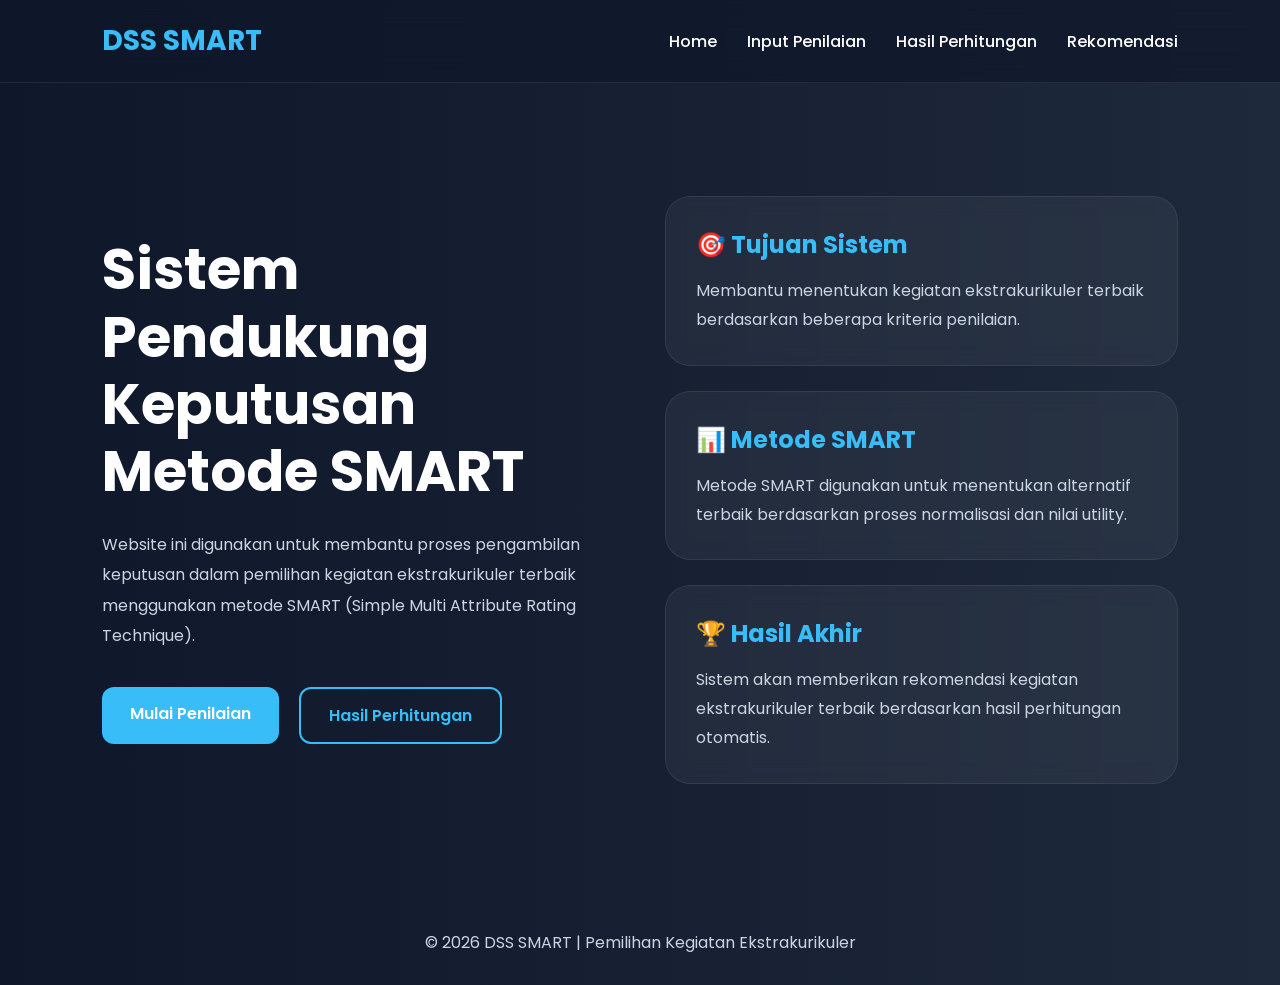
==== index.html @ 5cca75ce "upload website dss smart" ====
<!doctype html>
<html lang="id">
  <head>
    <meta charset="UTF-8" />
    <meta name="viewport" content="width=device-width, initial-scale=1.0" />

    <title>DSS SMART - Home</title>

    <!-- Google Font -->
    <link rel="preconnect" href="https://fonts.googleapis.com" />
    <link rel="preconnect" href="https://fonts.gstatic.com" crossorigin />

    <link
      href="https://fonts.googleapis.com/css2?family=Poppins:wght@300;400;500;600;700&display=swap"
      rel="stylesheet"
    />

    <!-- CSS -->
    <link rel="stylesheet" href="style.css" />
  </head>
  <body>
    <!-- ========================= -->
    <!-- NAVBAR -->
    <!-- ========================= -->

    <nav>
      <div class="logo">DSS SMART</div>

      <ul>
        <li>
          <a href="index.html">Home</a>
        </li>

        <li>
          <a href="input.html">Input Penilaian</a>
        </li>

        <li>
          <a href="perhitungan.html">Hasil Perhitungan</a>
        </li>

        <li>
          <a href="rekomendasi.html">Rekomendasi</a>
        </li>
      </ul>
    </nav>

    <!-- ========================= -->
    <!-- HERO SECTION -->
    <!-- ========================= -->

    <section class="hero-section">
      <div class="hero-text">
        <h1>Sistem Pendukung Keputusan Metode SMART</h1>

        <p>
          Website ini digunakan untuk membantu proses pengambilan keputusan
          dalam pemilihan kegiatan ekstrakurikuler terbaik menggunakan metode
          SMART (Simple Multi Attribute Rating Technique).
        </p>

        <div class="hero-button">
          <a href="input.html" class="btn btn-primary"> Mulai Penilaian </a>

          <a href="perhitungan.html" class="btn btn-secondary">
            Hasil Perhitungan
          </a>
        </div>
      </div>

      <!-- ========================= -->
      <!-- HERO CARD -->
      <!-- ========================= -->

      <div class="hero-card">
        <div class="card-item">
          <h2>🎯 Tujuan Sistem</h2>

          <p>
            Membantu menentukan kegiatan ekstrakurikuler terbaik berdasarkan
            beberapa kriteria penilaian.
          </p>
        </div>

        <div class="card-item">
          <h2>📊 Metode SMART</h2>

          <p>
            Metode SMART digunakan untuk menentukan alternatif terbaik
            berdasarkan proses normalisasi dan nilai utility.
          </p>
        </div>

        <div class="card-item">
          <h2>🏆 Hasil Akhir</h2>

          <p>
            Sistem akan memberikan rekomendasi kegiatan ekstrakurikuler terbaik
            berdasarkan hasil perhitungan otomatis.
          </p>
        </div>
      </div>
    </section>

    <!-- ========================= -->
    <!-- FOOTER -->
    <!-- ========================= -->

    <footer>© 2026 DSS SMART | Pemilihan Kegiatan Ekstrakurikuler</footer>
    <script src="script.js"></script>
  </body>
</html>
---- style.css ----
/* ========================= */
/* RESET */
/* ========================= */

* {
  margin: 0;
  padding: 0;
  box-sizing: border-box;
}

/* ========================= */
/* BODY */
/* ========================= */

body {
  font-family: "Poppins", sans-serif;
  background: linear-gradient(to right, #0f172a, #1e293b);
  color: white;
}

/* ========================= */
/* NAVBAR */
/* ========================= */

nav {
  width: 100%;
  padding: 20px 8%;
  display: flex;
  justify-content: space-between;
  align-items: center;
  position: fixed;
  top: 0;
  left: 0;
  z-index: 1000;

  background: rgba(15, 23, 42, 0.7);
  backdrop-filter: blur(15px);

  border-bottom: 1px solid rgba(255, 255, 255, 0.08);
}

/* LOGO */

.logo {
  font-size: 28px;
  font-weight: 700;
  color: #38bdf8;
}

/* MENU */

nav ul {
  display: flex;
  list-style: none;
  gap: 30px;
}

nav ul li a {
  text-decoration: none;
  color: white;
  transition: 0.3s;
  font-weight: 500;
}

nav ul li a:hover {
  color: #38bdf8;
}

/* ========================= */
/* BUTTON */
/* ========================= */

.btn {
  display: inline-block;
  padding: 14px 28px;
  border-radius: 12px;
  text-decoration: none;
  transition: 0.3s;
  font-weight: 600;
  cursor: pointer;
  border: none;
}

.btn-primary {
  background: #38bdf8;
  color: white;
}

.btn-primary:hover {
  transform: translateY(-3px);
  background: #0ea5e9;
}

.btn-secondary {
  border: 2px solid #38bdf8;
  color: #38bdf8;
}

.btn-secondary:hover {
  background: #38bdf8;
  color: white;
}

/* ========================= */
/* HOME PAGE */
/* ========================= */

.hero-section {
  width: 100%;
  min-height: 100vh;

  display: flex;
  justify-content: center;
  align-items: center;
  gap: 50px;

  padding: 140px 8% 60px;
  flex-wrap: wrap;
}

/* HERO TEXT */

.hero-text {
  flex: 1;
  min-width: 320px;
}

.hero-text h1 {
  font-size: 56px;
  margin-bottom: 25px;
  line-height: 1.2;
}

.hero-text p {
  color: #cbd5e1;
  line-height: 1.9;
  margin-bottom: 35px;
}

.hero-button {
  display: flex;
  gap: 20px;
  flex-wrap: wrap;
}

/* HERO CARD */

.hero-card {
  flex: 1;
  min-width: 320px;

  display: flex;
  flex-direction: column;
  gap: 25px;
}

.card-item {
  background: rgba(255, 255, 255, 0.05);
  padding: 30px;
  border-radius: 25px;

  border: 1px solid rgba(255, 255, 255, 0.08);

  backdrop-filter: blur(10px);

  transition: 0.3s;
}

.card-item:hover {
  transform: translateY(-5px);
}

.card-item h2 {
  margin-bottom: 15px;
  color: #38bdf8;
}

.card-item p {
  color: #cbd5e1;
  line-height: 1.8;
}

/* ========================= */
/* FOOTER */
/* ========================= */

footer {
  text-align: center;
  padding: 30px;
  color: #cbd5e1;
}

/* ========================= */
/* INPUT PAGE */
/* ========================= */

.form-section {
  width: 100%;
  min-height: 100vh;

  display: flex;
  justify-content: center;
  align-items: center;

  padding: 140px 8% 60px;
}

.form-container {
  width: 100%;
  max-width: 1200px;

  background: rgba(255, 255, 255, 0.05);

  border: 1px solid rgba(255, 255, 255, 0.08);

  backdrop-filter: blur(15px);

  padding: 40px;

  border-radius: 30px;

  box-shadow: 0 20px 40px rgba(0, 0, 0, 0.3);
}

.form-container h1 {
  font-size: 42px;
  margin-bottom: 15px;
  color: #38bdf8;
}

.form-description {
  color: #cbd5e1;
  margin-bottom: 35px;
  line-height: 1.8;
}

/* ========================= */
/* TABLE */
/* ========================= */

table {
  width: 100%;
  border-collapse: collapse;
  overflow: hidden;
  border-radius: 20px;
}

thead {
  background: rgba(56, 189, 248, 0.2);
}

th,
td {
  padding: 18px;
  text-align: center;
  border-bottom: 1px solid rgba(255, 255, 255, 0.08);
}

tbody tr:hover {
  background: rgba(255, 255, 255, 0.05);
}

/* INPUT */

input {
  width: 90px;
  padding: 10px;

  border-radius: 10px;
  border: none;
  outline: none;

  background: rgba(255, 255, 255, 0.08);

  color: white;

  text-align: center;
}

/* BUTTON AREA */

.button-area {
  margin-top: 35px;

  display: flex;
  justify-content: flex-end;
}

.center-button {
  justify-content: center;
}

/* ========================= */
/* PERHITUNGAN PAGE */
/* ========================= */

.calculation-section {
  width: 100%;
  min-height: 100vh;

  display: flex;
  justify-content: center;
  align-items: center;

  padding: 140px 8% 60px;
}

.calculation-container {
  width: 100%;
  max-width: 1200px;

  background: rgba(255, 255, 255, 0.05);

  border: 1px solid rgba(255, 255, 255, 0.08);

  backdrop-filter: blur(15px);

  padding: 40px;

  border-radius: 30px;

  box-shadow: 0 20px 40px rgba(0, 0, 0, 0.3);
}

.calculation-container h1 {
  font-size: 42px;
  margin-bottom: 15px;
  color: #38bdf8;
}

.calculation-description {
  color: #cbd5e1;
  margin-bottom: 35px;
  line-height: 1.8;
}

.utility-value {
  color: #38bdf8;
  font-weight: 700;
}

/* ========================= */
/* REKOMENDASI PAGE */
/* ========================= */

.recommendation-section {
  width: 100%;
  min-height: 100vh;

  display: flex;
  justify-content: center;
  align-items: center;

  padding: 140px 8% 60px;
}

.recommendation-container {
  width: 100%;
  max-width: 1000px;

  text-align: center;

  background: rgba(255, 255, 255, 0.05);

  border: 1px solid rgba(255, 255, 255, 0.08);

  backdrop-filter: blur(15px);

  padding: 50px;

  border-radius: 30px;

  box-shadow: 0 20px 40px rgba(0, 0, 0, 0.3);
}

/* BADGE */

.recommendation-badge {
  display: inline-block;

  padding: 12px 24px;

  border-radius: 30px;

  background: rgba(56, 189, 248, 0.2);

  color: #38bdf8;

  font-weight: 600;

  margin-bottom: 25px;
}

/* TITLE */

.recommendation-container h1 {
  font-size: 72px;

  margin-bottom: 20px;

  background: linear-gradient(to right, #38bdf8, #60a5fa);

  -webkit-background-clip: text;
  -webkit-text-fill-color: transparent;
}

/* DESCRIPTION */

.recommendation-container p {
  color: #cbd5e1;
  line-height: 1.9;
  margin-bottom: 40px;
  font-size: 18px;
}

/* CARD */

.result-card-group {
  display: flex;
  justify-content: center;
  gap: 25px;
  flex-wrap: wrap;

  margin-bottom: 40px;
}

.result-card {
  width: 220px;

  padding: 30px;

  border-radius: 25px;

  background: rgba(255, 255, 255, 0.05);

  border: 1px solid rgba(255, 255, 255, 0.08);

  transition: 0.3s;
}

.result-card:hover {
  transform: translateY(-5px);
}

.result-card h2 {
  margin-bottom: 15px;
  color: #cbd5e1;
  font-size: 20px;
}

.result-card span {
  font-size: 36px;
  font-weight: 700;
  color: #38bdf8;
}

/* ========================= */
/* RESPONSIVE */
/* ========================= */

@media (max-width: 768px) {
  nav {
    flex-direction: column;
    gap: 20px;
  }

  nav ul {
    flex-wrap: wrap;
    justify-content: center;
  }

  .hero-text h1 {
    font-size: 42px;
  }

  .form-container,
  .calculation-container,
  .recommendation-container {
    padding: 25px;
  }

  .form-container h1,
  .calculation-container h1 {
    font-size: 30px;
  }

  .recommendation-container h1 {
    font-size: 48px;
  }

  table {
    font-size: 14px;
  }

  input {
    width: 70px;
  }

  .result-card {
    width: 100%;
  }
}
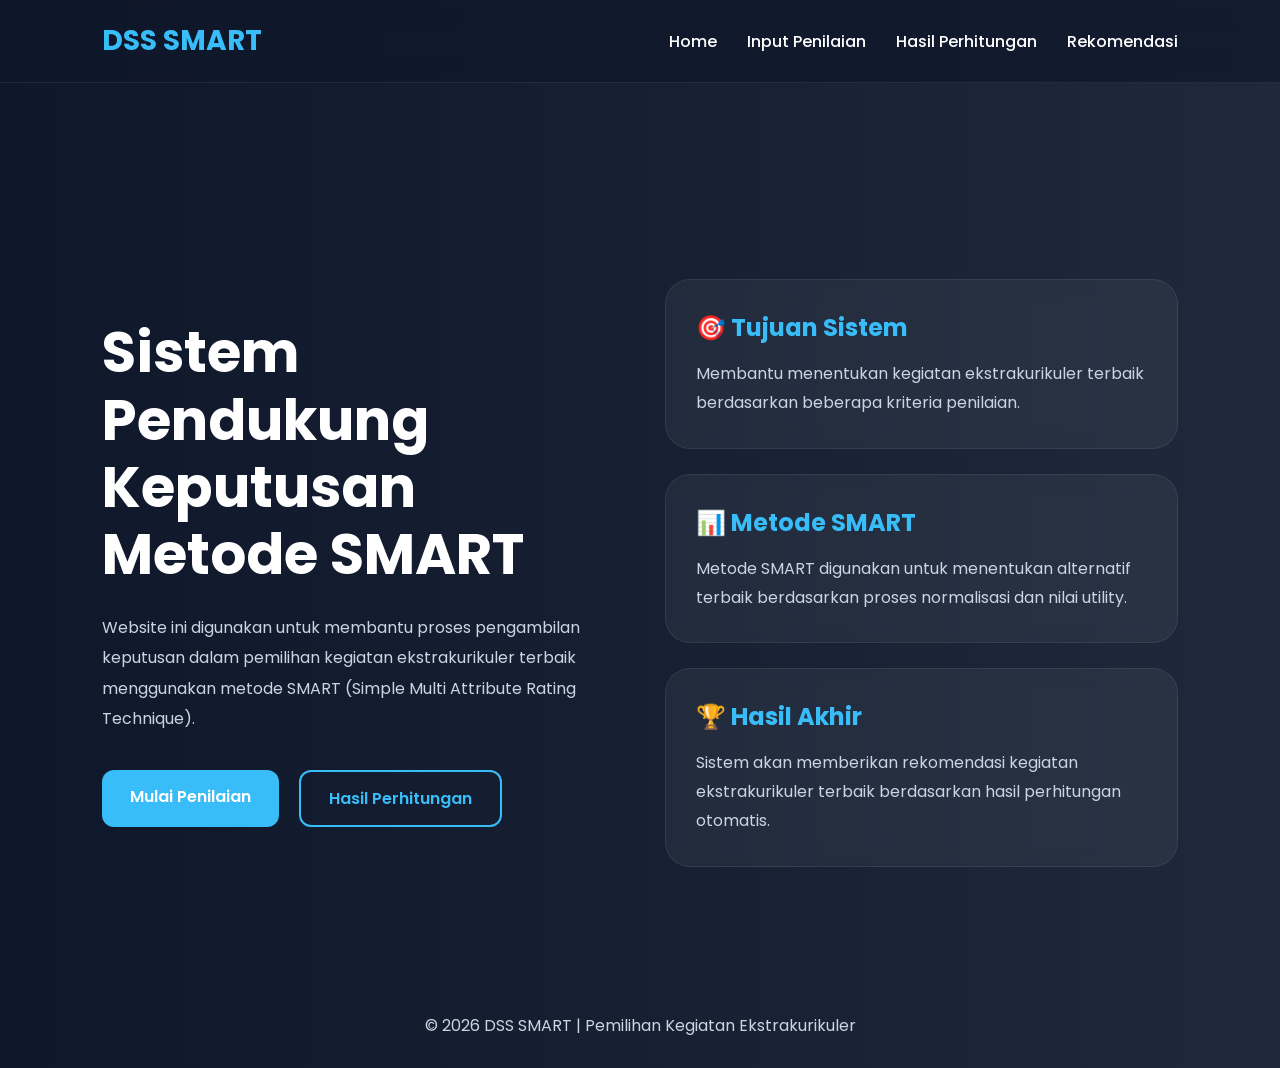
==== commit ed753632: "update navbar mobile" ====
--- a/index.html
+++ b/index.html
@@ -26,22 +26,13 @@
     <nav>
       <div class="logo">DSS SMART</div>
 
-      <ul>
-        <li>
-          <a href="index.html">Home</a>
-        </li>
+      <div class="menu-toggle" id="menu-toggle">☰</div>
 
-        <li>
-          <a href="input.html">Input Penilaian</a>
-        </li>
-
-        <li>
-          <a href="perhitungan.html">Hasil Perhitungan</a>
-        </li>
-
-        <li>
-          <a href="rekomendasi.html">Rekomendasi</a>
-        </li>
+      <ul id="navbar-menu">
+        <li><a href="index.html">Home</a></li>
+        <li><a href="input.html">Input Penilaian</a></li>
+        <li><a href="perhitungan.html">Hasil Perhitungan</a></li>
+        <li><a href="rekomendasi.html">Rekomendasi</a></li>
       </ul>
     </nav>
 
--- a/style.css
+++ b/style.css
@@ -28,7 +28,7 @@
   display: flex;
   justify-content: space-between;
   align-items: center;
-  position: fixed;
+  position: sticky;
   top: 0;
   left: 0;
   z-index: 1000;
@@ -500,3 +500,531 @@
     width: 100%;
   }
 }
+
+/* =========================
+   CHART
+========================= */
+
+.chart-container {
+  margin-top: 40px;
+
+  background: white;
+
+  padding: 25px;
+
+  border-radius: 15px;
+
+  box-shadow: 0 4px 15px rgba(0, 0, 0, 0.1);
+}
+
+.chart-container h2 {
+  margin-bottom: 20px;
+
+  text-align: center;
+}
+
+#utilityChart {
+  max-height: 400px;
+}
+
+/* =========================
+   CHART
+========================= */
+
+.chart-container {
+  margin-top: 40px;
+
+  background: white;
+
+  padding: 25px;
+
+  border-radius: 15px;
+
+  box-shadow: 0 4px 15px rgba(0, 0, 0, 0.1);
+}
+
+.chart-container h2 {
+  margin-bottom: 20px;
+
+  text-align: center;
+}
+
+#utilityChart {
+  max-height: 400px;
+}
+
+/* =========================
+   CHART DSS
+========================= */
+
+.chart-container {
+  margin-top: 40px;
+
+  padding: 30px;
+
+  background: white;
+
+  border-radius: 20px;
+
+  box-shadow: 0 10px 25px rgba(0, 0, 0, 0.08);
+}
+
+.chart-container h2 {
+  text-align: center;
+
+  margin-bottom: 20px;
+
+  color: #1e293b;
+}
+
+#utilityChart {
+  height: 500px !important;
+}
+
+.chart-empty {
+  text-align: center;
+
+  padding: 30px;
+
+  color: #64748b;
+
+  font-size: 18px;
+}
+
+/* =========================
+   RANKING CARD
+========================= */
+
+#ranking-card {
+  margin-top: 30px;
+
+  display: grid;
+
+  gap: 15px;
+}
+
+.rank-card {
+  display: flex;
+
+  align-items: center;
+
+  gap: 15px;
+
+  padding: 18px;
+
+  border-radius: 15px;
+
+  background: #ffffff;
+
+  box-shadow: 0 6px 15px rgba(0, 0, 0, 0.08);
+
+  transition: 0.3s;
+}
+
+.rank-card:hover {
+  transform: translateY(-3px);
+}
+
+.rank-card h3 {
+  color: #0f172a;
+
+  margin: 0;
+
+  font-size: 18px;
+
+  font-weight: 600;
+}
+
+.rank-card p {
+  color: #64748b;
+
+  margin-top: 5px;
+}
+
+.rank-medal {
+  font-size: 32px;
+}
+
+/* =========================
+   PANDUAN PENILAIAN
+========================= */
+
+.panduan-card {
+  background: rgba(255, 255, 255, 0.08);
+
+  border: 1px solid rgba(255, 255, 255, 0.1);
+
+  border-radius: 20px;
+
+  padding: 25px;
+
+  margin-bottom: 30px;
+}
+
+.panduan-header {
+  font-size: 24px;
+
+  font-weight: 600;
+
+  margin-bottom: 15px;
+
+  color: #38bdf8;
+}
+
+.panduan-text {
+  color: #cbd5e1;
+
+  margin-bottom: 25px;
+}
+
+.skala-grid {
+  display: grid;
+
+  grid-template-columns: repeat(5, 1fr);
+
+  gap: 10px;
+
+  margin-bottom: 25px;
+}
+
+.skala-item {
+  background: rgba(56, 189, 248, 0.15);
+
+  padding: 15px;
+
+  text-align: center;
+
+  border-radius: 12px;
+}
+
+.skala-item span {
+  display: block;
+
+  font-size: 24px;
+
+  font-weight: bold;
+
+  color: #38bdf8;
+}
+
+.kriteria-grid {
+  display: grid;
+
+  grid-template-columns: repeat(2, 1fr);
+
+  gap: 15px;
+
+  margin-bottom: 25px;
+}
+
+.kriteria-card {
+  background: rgba(255, 255, 255, 0.05);
+
+  padding: 15px;
+
+  border-radius: 12px;
+}
+
+.kriteria-card h4 {
+  color: #38bdf8;
+
+  margin-bottom: 8px;
+}
+
+.kriteria-card p {
+  color: #cbd5e1;
+
+  font-size: 14px;
+}
+
+.bobot-info {
+  background: rgba(56, 189, 248, 0.12);
+
+  padding: 15px;
+
+  border-radius: 12px;
+}
+
+.bobot-info h4 {
+  color: #38bdf8;
+
+  margin-bottom: 10px;
+}
+
+.bobot-info ul {
+  margin: 0;
+
+  padding-left: 20px;
+}
+
+.bobot-info li {
+  margin-bottom: 5px;
+
+  color: #e2e8f0;
+}
+
+.bobot-grid {
+  display: grid;
+
+  grid-template-columns: repeat(4, 1fr);
+
+  gap: 15px;
+
+  margin-top: 15px;
+}
+
+.bobot-card {
+  background: rgba(255, 255, 255, 0.08);
+
+  border: 1px solid rgba(255, 255, 255, 0.1);
+
+  border-radius: 15px;
+
+  padding: 20px;
+
+  text-align: center;
+
+  transition: 0.3s;
+}
+
+.bobot-card:hover {
+  transform: translateY(-3px);
+
+  background: rgba(56, 189, 248, 0.15);
+}
+
+.bobot-card span {
+  font-size: 28px;
+
+  display: block;
+
+  margin-bottom: 10px;
+}
+
+.bobot-card h5 {
+  margin: 0;
+
+  color: white;
+
+  font-size: 16px;
+}
+
+.bobot-card p {
+  margin-top: 10px;
+
+  color: #38bdf8;
+
+  font-size: 24px;
+
+  font-weight: bold;
+}
+
+/* =========================
+   MOBILE RESPONSIVE
+========================= */
+
+@media (max-width: 768px) {
+  /* NAVBAR */
+
+  nav {
+    padding: 15px;
+  }
+
+  .logo {
+    font-size: 22px;
+  }
+
+  nav ul {
+    gap: 12px;
+  }
+
+  nav ul li a {
+    font-size: 14px;
+  }
+
+  /* CONTAINER */
+
+  .form-container,
+  .calculation-container,
+  .recommendation-container {
+    padding: 20px;
+  }
+
+  /* JUDUL */
+
+  .form-container h1,
+  .calculation-container h1 {
+    font-size: 26px;
+  }
+
+  .recommendation-container h1 {
+    font-size: 40px;
+  }
+
+  /* TABEL */
+
+  table {
+    display: block;
+
+    overflow-x: auto;
+
+    white-space: nowrap;
+  }
+
+  th,
+  td {
+    padding: 12px;
+
+    font-size: 13px;
+  }
+
+  input {
+    width: 60px;
+  }
+
+  /* PANDUAN */
+
+  .skala-grid {
+    grid-template-columns: repeat(2, 1fr);
+  }
+
+  .kriteria-grid {
+    grid-template-columns: 1fr;
+  }
+
+  .bobot-grid {
+    grid-template-columns: repeat(2, 1fr);
+  }
+
+  /* CARD REKOMENDASI */
+
+  .result-card {
+    width: 100%;
+  }
+
+  /* GRAFIK */
+
+  #utilityChart {
+    height: 300px !important;
+  }
+
+  .chart-container {
+    padding: 15px;
+  }
+
+  /* RANKING */
+
+  .rank-card {
+    flex-direction: column;
+
+    text-align: center;
+  }
+
+  .rank-medal {
+    font-size: 40px;
+  }
+}
+
+@media (max-width: 480px) {
+  .hero-text h1 {
+    font-size: 32px;
+  }
+
+  .recommendation-container h1 {
+    font-size: 32px;
+  }
+
+  .skala-grid {
+    grid-template-columns: 1fr;
+  }
+
+  .bobot-grid {
+    grid-template-columns: 1fr;
+  }
+
+  nav ul {
+    flex-direction: column;
+
+    align-items: center;
+  }
+}
+
+/* =========================
+   HAMBURGER MENU
+========================= */
+
+.menu-toggle {
+  display: none;
+  font-size: 32px;
+  color: white;
+  cursor: pointer;
+}
+
+/* =========================
+   MOBILE NAVBAR
+========================= */
+
+@media (max-width: 768px) {
+  nav {
+    flex-direction: row;
+    justify-content: space-between;
+    align-items: center;
+
+    flex-wrap: wrap;
+  }
+
+  .menu-toggle {
+    display: block;
+
+    font-size: 28px;
+
+    margin-right: 12px;
+    transition: transform 0.3s ease;
+  }
+
+  .menu-toggle:hover {
+    transform: scale(1.1);
+  }
+
+  nav ul {
+    width: 100%;
+
+    max-height: 0;
+
+    opacity: 0;
+
+    overflow: hidden;
+
+    flex-direction: column;
+
+    text-align: center;
+
+    gap: 15px;
+
+    transition:
+      max-height 0.5s ease,
+      opacity 0.3s ease;
+
+    padding: 0;
+  }
+
+  nav ul.active {
+    max-height: 400px;
+
+    opacity: 1;
+
+    padding: 20px 0;
+  }
+
+  nav ul li {
+    width: 100%;
+  }
+
+  nav ul li a {
+    display: block;
+
+    width: 100%;
+
+    padding: 10px;
+  }
+}
